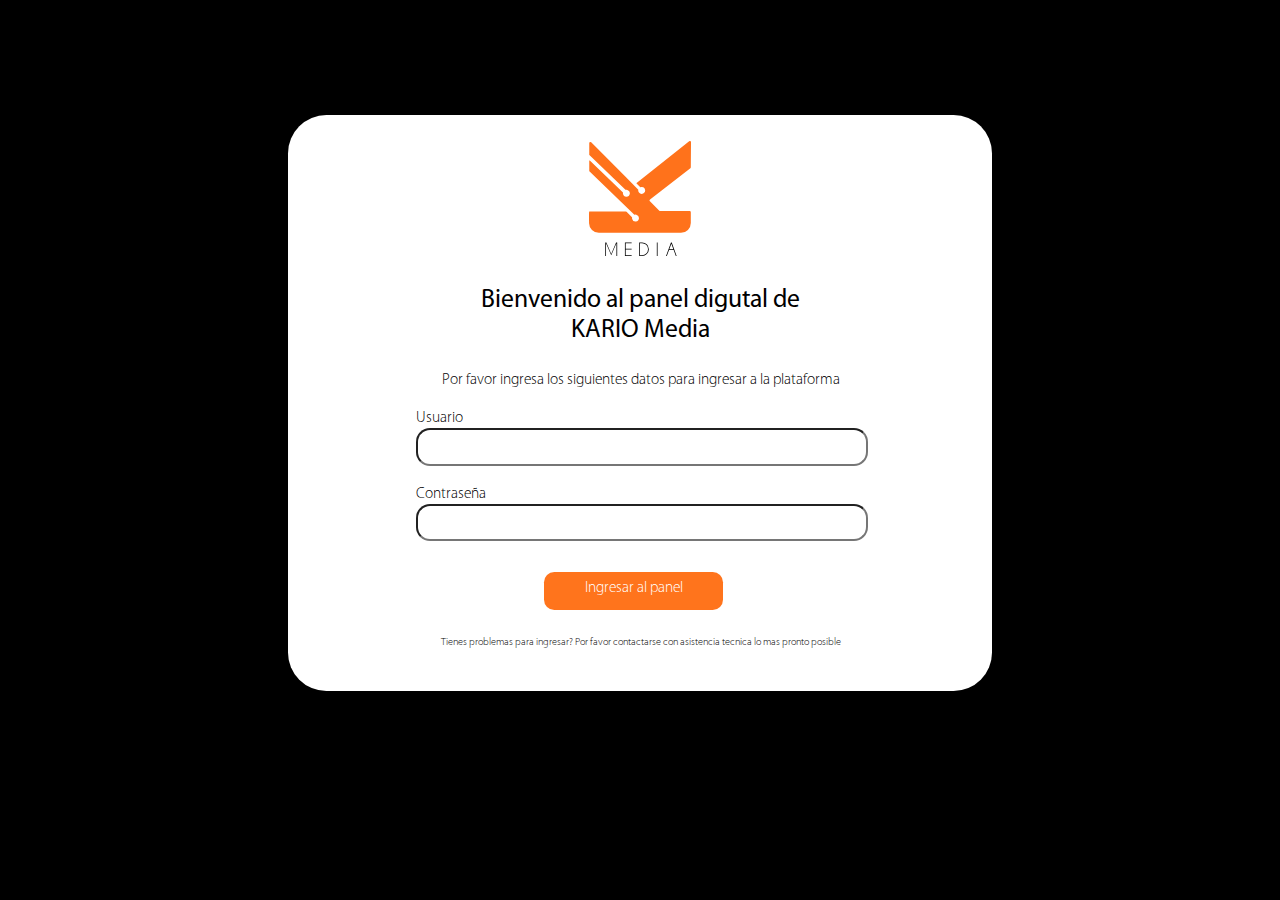
==== index1.html @ b12b5049 "falta animación" ====
<!DOCTYPE html>
<html lang="en">
<head>
    <meta charset="UTF-8">
    <meta name="viewport" content="width=device-width, initial-scale=1.0">
    <title>pagina2</title>
    <link rel="stylesheet" href="styles1.css">
</head>
<body>
<div class="contenedor">
        <img src="img/logoPq.svg">
        <p class="bienvenido">Bienvenido al panel digutal de <br> KARIO Media</p>
        <div class="bloque">
            <p class="p1">Por favor ingresa los siguientes datos para ingresar a la plataforma</p>
            <label class="letraFormu" for="#"><br> Usuario</label>
            <input class="formu" type="text">
            <label class="letraFormu" for="#"><br> Contraseña</label>
            <input class="formu" type="password">

            <div class="BotonIngresar"><p class="pBoton">Ingresar al panel</p></div>

            <p class="p2">Tienes problemas para ingresar? Por favor contactarse con asistencia tecnica lo mas pronto posible</p>
        </div>
        
    </div>
</body>
</body>
</html>
---- styles1.css ----
@font-face {
    font-family: letra1;
    src: url(fuente/MYRIADPRO-REGULAR.OTF);
}
@font-face {
    font-family: letra2;
    src: url(fuente/MyriadPro-Light.otf);
}
*{
    margin: 0;
    padding: 0;
}
body{
    background-image: url(img/fondo.png);
    background-repeat: no-repeat;
    background-size: cover;
    background-color: black;
}
.contenedor{
    background-color: white;
    width: 55vw;
    height: 45vw;
    margin: 9vw  auto;
    border-radius: 3vw;
    text-align: center;

}
.contenedor img{
    margin: 2vw 0;
}
.bienvenido{
    font-size: 2vw;
    font-family: letra1;
}
.p1{
    font-size: 1.2vw;
    margin-top: 2vw;    
    font-family: letra2;

}
.bloque{
    width: 35.2vw;
    margin-left: 10vw;
    font-family: letra2;

}
.letraFormu{
    display: flex;
    justify-content: flex-start;
    font-size: 1.2vw;
}
.formu{
    width: 35vw;
    height: 2.6vw;
    border-radius: 1.1vw;
    font-size: 1.5vw;
}
.BotonIngresar{
    width: 14vw;
    height: 3vw;
    margin-left: 10vw;
    margin-top: 2.4vw;
    border-radius: 0.8vw;
    background-color: #ff741c;
}
.pBoton{
    color: white;
    font-size: 1.2vw;
    padding-top: 0.6vw;
    font-family: letra2;

}
.p2{
    font-size: 0.8vw;
    margin-top: 2vw;
}
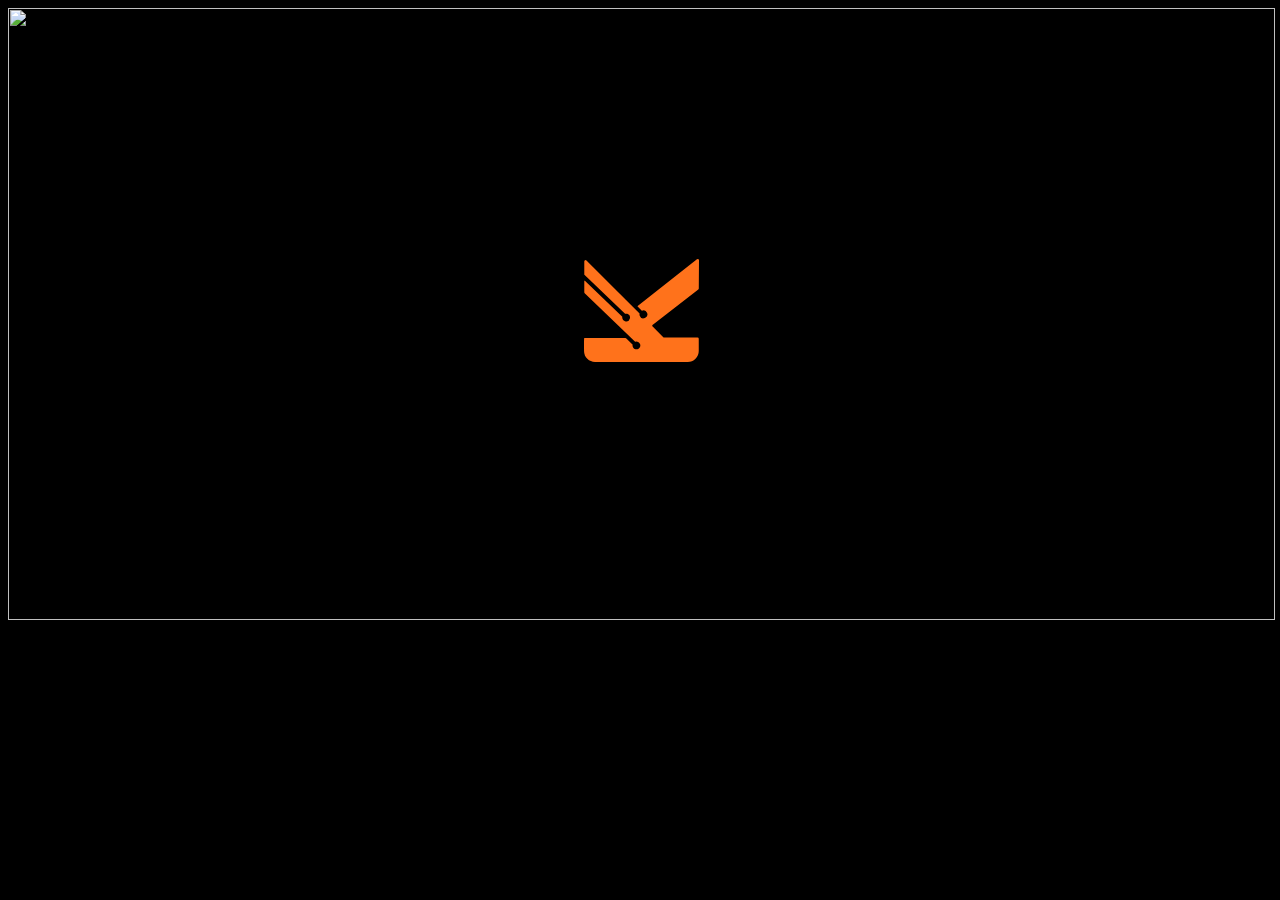
==== commit 091c2b5d: "falta terminar la pagina 7 y acomodar la animacion de la ultima pagina" ====
--- a/index1.html
+++ b/index1.html
@@ -3,26 +3,16 @@
 <head>
     <meta charset="UTF-8">
     <meta name="viewport" content="width=device-width, initial-scale=1.0">
-    <title>pagina2</title>
+    <title>pagina1</title>
     <link rel="stylesheet" href="styles1.css">
+    <meta http-equiv="refresh" content="1; URL='index2.html'">
 </head>
 <body>
-<div class="contenedor">
-        <img src="img/logoPq.svg">
-        <p class="bienvenido">Bienvenido al panel digutal de <br> KARIO Media</p>
-        <div class="bloque">
-            <p class="p1">Por favor ingresa los siguientes datos para ingresar a la plataforma</p>
-            <label class="letraFormu" for="#"><br> Usuario</label>
-            <input class="formu" type="text">
-            <label class="letraFormu" for="#"><br> Contraseña</label>
-            <input class="formu" type="password">
-
-            <div class="BotonIngresar"><p class="pBoton">Ingresar al panel</p></div>
-
-            <p class="p2">Tienes problemas para ingresar? Por favor contactarse con asistencia tecnica lo mas pronto posible</p>
-        </div>
-        
+    <div class="fondo">
+        <img src="img/fondo.png">
+    </div>
+    <div class="logo">
+        <img src="img/logo.svg">
     </div>
 </body>
-</body>
 </html>--- a/styles1.css
+++ b/styles1.css
@@ -1,76 +1,18 @@
-@font-face {
-    font-family: letra1;
-    src: url(fuente/MYRIADPRO-REGULAR.OTF);
-}
-@font-face {
-    font-family: letra2;
-    src: url(fuente/MyriadPro-Light.otf);
-}
-*{
-    margin: 0;
-    padding: 0;
-}
 body{
-    background-image: url(img/fondo.png);
-    background-repeat: no-repeat;
-    background-size: cover;
     background-color: black;
 }
-.contenedor{
-    background-color: white;
-    width: 55vw;
-    height: 45vw;
-    margin: 9vw  auto;
-    border-radius: 3vw;
-    text-align: center;
-
+.fondo img{
+    width: 99vw;
+    height: 47.8vw;
 }
-.contenedor img{
-    margin: 2vw 0;
+.logo{
+    margin-top: -29vw;
+    margin-left: 45vw;
+    animation-name: animaciónLogo;
+    animation-duration: 2s;
+    opacity: 1;
 }
-.bienvenido{
-    font-size: 2vw;
-    font-family: letra1;
+.logo img{
+    width: 9vw;
+    height: 9vw;
 }
-.p1{
-    font-size: 1.2vw;
-    margin-top: 2vw;    
-    font-family: letra2;
-
-}
-.bloque{
-    width: 35.2vw;
-    margin-left: 10vw;
-    font-family: letra2;
-
-}
-.letraFormu{
-    display: flex;
-    justify-content: flex-start;
-    font-size: 1.2vw;
-}
-.formu{
-    width: 35vw;
-    height: 2.6vw;
-    border-radius: 1.1vw;
-    font-size: 1.5vw;
-}
-.BotonIngresar{
-    width: 14vw;
-    height: 3vw;
-    margin-left: 10vw;
-    margin-top: 2.4vw;
-    border-radius: 0.8vw;
-    background-color: #ff741c;
-}
-.pBoton{
-    color: white;
-    font-size: 1.2vw;
-    padding-top: 0.6vw;
-    font-family: letra2;
-
-}
-.p2{
-    font-size: 0.8vw;
-    margin-top: 2vw;
-}
